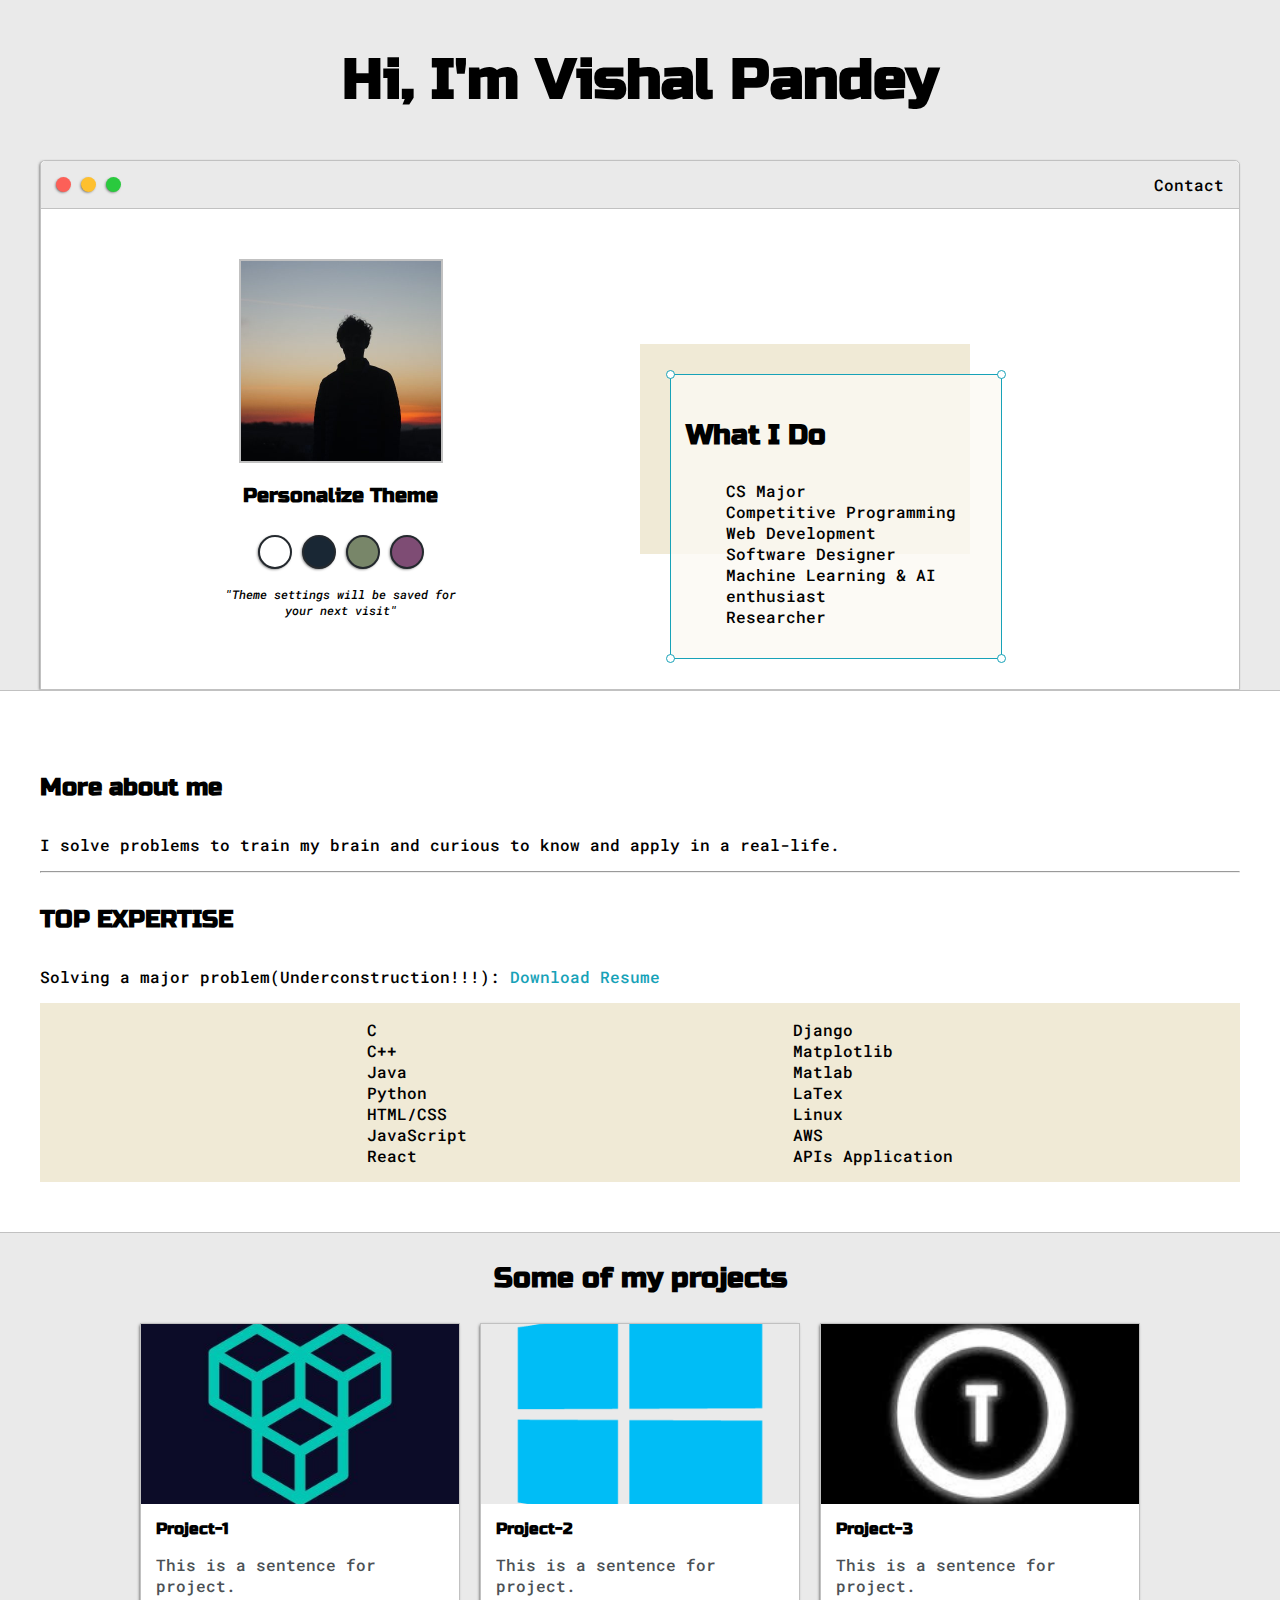
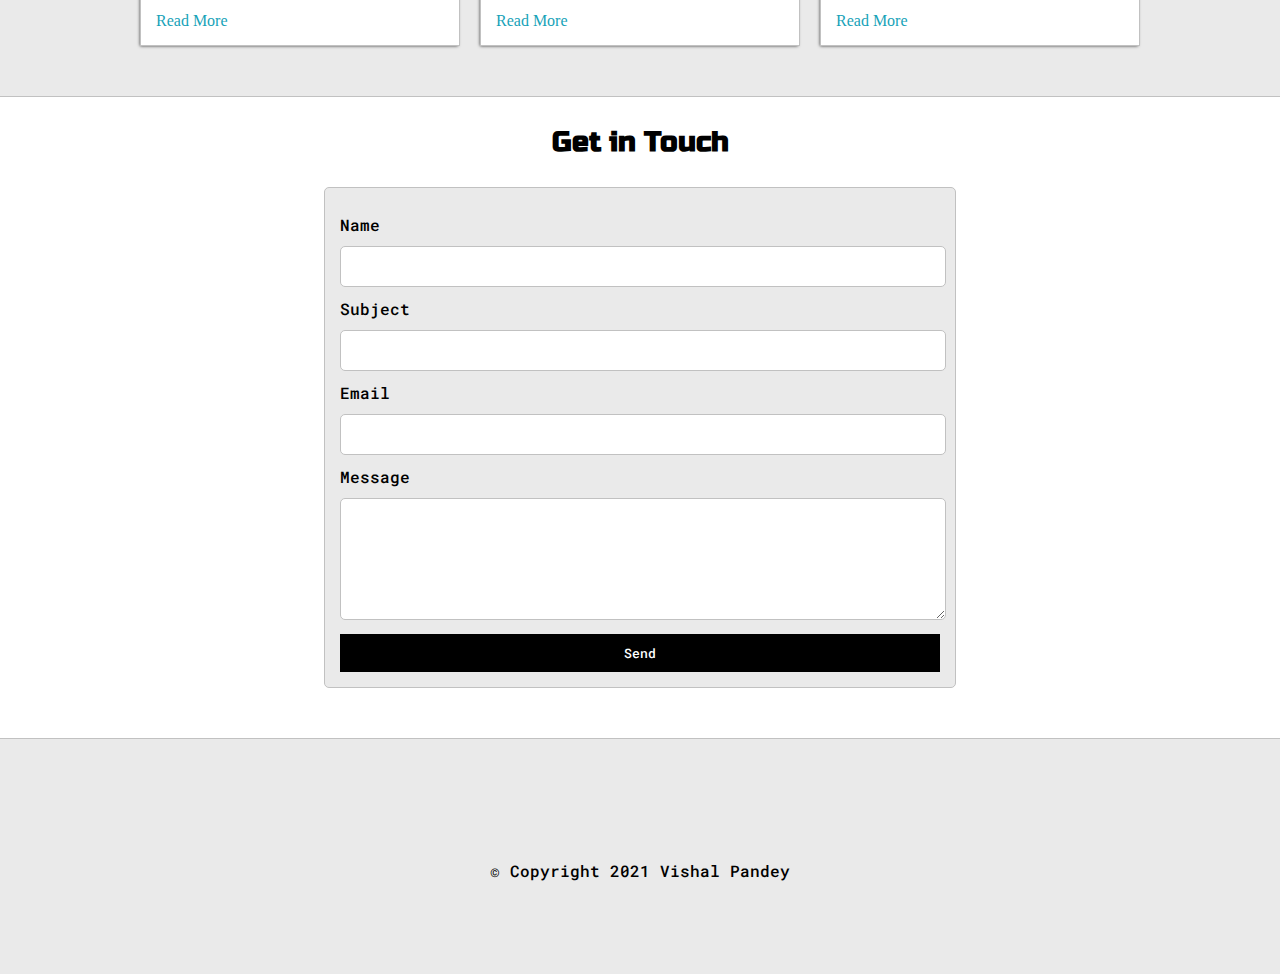
==== index.html @ 39fe1a5c "personal website" ====
<!DOCTYPE html>
<html lang="en">
<head>
    <meta charset="UTF-8">
    <meta http-equiv="X-UA-Compatible" content="IE=edge">
    <meta name="viewport" content="width=device-width, initial-scale=1.0">
    <title>Vishal Pandey</title>

    <!-- ============================== CSS ========================= -->
    <link rel="stylesheet" href="style.css">
    <!-- <link id="theme-style" rel="stylesheet" type="text/css" href="blue.css">
    <link id="theme-style" rel="stylesheet" type="text/css" href="green.css">
    <link id="theme-style" rel="stylesheet" type="text/css" href="purple.css"> -->
    <link id="theme-style" rel="stylesheet" type="text/css" href="">
    <link rel="stylesheet" href="https://unicons.iconscout.com/release/v4.0.0/css/line.css">

    <!--========================== Google Fonts ======================= -->
    <link href="https://fonts.googleapis.com/css2?family=Poppins:wght@400;500;600&display=swap" rel="stylesheet">
    <link href="https://fonts.googleapis.com/css2?family=Roboto+Mono:ital,wght@1,500&display=swap" rel="stylesheet">
    <link href="https://fonts.googleapis.com/css2?family=Russo+One&display=swap" rel="stylesheet">

    <!-- ======================= Favicon ======================= -->
    <link rel="apple-touch-icon" sizes="180x180" href="favicon/android-chrome-192x192.png">
    <link rel="icon" type="image/png" sizes="32x32" href="favicon/android-chrome-512x512.png">
    <link rel="icon" type="image/png" sizes="16x16" href="favicon/apple-touch-icon.png">
    <link rel="manifest" href="favicon/site.webmanifest"> 

</head>
<body>


    <section class="s1">
        <div class="main-container">
            <div class="greeting-wrapper">
                <h1>Hi, I'm Vishal Pandey</h1>
            </div>

            <div class="intro-wrapper">
                <div class="nav-wrapper">
                    <div class="dots-wrapper">
                        <div id="dot-1" class="browser-dot"></div>
                        <div id="dot-2" class="browser-dot"></div>
                        <div id="dot-3" class="browser-dot"></div>
                    </div>

                    <ul id="navigation">
                        <li> <a href="contact.html">Contact</a> </li>
                    </ul>
                </div>

                <div class="left-column">
                    <img id="profile_pic" src="images/vishal.jpg">
                    <h5 style = "text-align: center; line-height: 0;">Personalize Theme</h5>

                    <div id="theme-options-wrapper">
                        <div data-mode="light" id="light-mode" class="theme-dot"></div>
                        <div data-mode="blue" id="blue-mode" class="theme-dot"></div>
                        <div data-mode="green" id="green-mode" class="theme-dot"></div>
                        <div data-mode="purple" id="purple-mode" class="theme-dot"></div>
                    </div>
                    <p id="settings-note">"Theme settings will be saved for <br> your next visit"</p>
                </div>

                <div class="right-column">
                    <div id="preview-shadow">
                        <div id="preview">
                            <div class="corner" id="corner-t1"></div>
                            <div class="corner" id="corner-tr"></div>
                            <h3>What I Do</h3>
                            <ul>
                                <li>CS Major</li>
                                <li>Competitive Programming</li>
                                <li>Web Development</li>
                                <li>Software Designer</li>
                                <li>Machine Learning & AI enthusiast</li>
                                <li>Researcher</li>
                            </ul>
                            <div class="corner" id="corner-br"></div>
                            <div class="corner" id="corner-bl"></div>
                        </div>
                    </div>
                </div>
            </div>
        </div>
    </section>

    <section class="s2">
        <div class="main-container">

            <div class="about-wrapper">
                <div class="about-me">
                    <h4>More about me</h4>
                    <p>I solve problems to train my brain and curious to know and apply in a real-life.</p>
                    <p></p>

                    <hr>

                    <h4>TOP EXPERTISE</h4>
                    <p> Solving a major problem(Underconstruction!!!): <a target="_blank" href="components/resume.html">Download Resume</a> </p>

                    <div id="skills">
                        <ul>
                            <li>C</li>
                            <li>C++</li>
                            <li>Java</li>
                            <li>Python</li>
                            <li>HTML/CSS</li>
                            <li>JavaScript</li>
                            <li>React</li>
                        </ul>

                        <ul>
                            <li>Django</li>
                            <li>Matplotlib</li>
                            <li>Matlab</li>
                            <li>LaTex</li>
                            <li>Linux</li>
                            <li>AWS</li>
                            <li>APIs Application</li>
                        </ul>
                    </div>
                </div>

                <!-- Right column thinking part -->

                <!-- <div class="social-links">
                    <img id="social_img" src="">
                    <h3>Social Links</h3>
                    <a target="_blank" href="https://www.instagram.com/thisisvishalpandey/">Instagram: @thisisvishalpandey</a>
                    <a target="_blank" href="https://github.com/Vishal-sys-code">GitHub: @tmleyncodes</a>
                </div> -->
            </div>

        </div>
    </section>
    
    <section class="s1">
        <div class="main-container">
            <h3 style="text-align: center;"> Some of my projects </h3>

            <div class="post-wrapper">

                <div>
                    <div class="post">
                        <img class="thumbnail" src="images/project1.jpg">
                        <div class="post-preview">
                            <h6 class="post-title">Project-1</h6>
                            <p class="post-intro">This is a sentence for project.</p>
                            <a href="project1.html">Read More</a>
                        </div>
                    </div>
                </div>

                <div>
                    <div class="post">
                        <img class="thumbnail" src="images/project2.png">
                        <div class="post-preview">
                            <h6 class="post-title">Project-2</h6>
                            <p class="post-intro">This is a sentence for project.</p>
                            <a href="#">Read More</a>
                        </div>
                    </div>
                </div>

                <div>
                    <div class="post">
                        <img class="thumbnail" src="images/project3.jpg">
                        <div class="post-preview">
                            <h6 class="post-title">Project-3</h6>
                            <p class="post-intro">This is a sentence for project.</p>
                            <a href="#">Read More</a>
                        </div>
                    </div>
                </div>

            </div>
        </div>
    </section>

    <section class="s2">
        <div class="main-container">
          <h3 style="text-align: center;"> Get in Touch </h3>

          <form id="contact-form">

            <label>Name</label>
            <input class="input-field" type="text" name="name"></input>

            <label>Subject</label>
            <input class="input-field" type="text" name="subject"></input>

            <label>Email</label>
            <input class="input-field" type="text" name="email"></input>

            <label>Message</label>
            <textarea class="input-field" type="text" name="message"></textarea>

            <input id="submit-btn" type="submit" value="Send">
          </form>
        </div>
    </section>
    <script type="text/javascript" src="script.js"></script>

    <footer id="footer">

        <a href="https://www.linkedin.com/in/vishal-pandey-992248189/">
            <i class="uil uil-linkedin"></i>
        </a>

        <a href="https://www.facebook.com/tmleyncodes/">
            <i class="uil uil-facebook"></i>
        </a>
        
        <a href="https://www.instagram.com/thisisvishalpandey/">
            <i class="uil uil-instagram-alt"></i>
        </a>

        <a href="https://github.com/Vishal-sys-code">
            <i class="uil uil-github"></i>
        </a>

        <a href="mailto: thisisvishalpandey@gmail.com">
            <i class="uil uil-envelope-alt"></i>
        </a>

        <p>© Copyright 2021 Vishal Pandey</p>
    </footer>

</body>
</html>
---- style.css ----
:root{
    --mainColor:#eaeaea;
    --secondaryColor:#fff;

    --borderColor:#c1c1c1;

    --mainText: black;
    --secondaryText: #4b5156;

    --themeDotBorder: #24292e;

    --previewBg:rgb(251,249,243,0.8);

    --previewShadow:#f0ead6;

    --buttonColor: black;
}

body *{
    transition: 0.3s;
}

html, body{
    padding: 0;
    margin: 0;
}

h1, h2, h3, h4, h5, h6, strong{
    color: var(--mainText);
    font-family: 'Russo One', sans-serif;
}

p, li, span, label, input, textarea{
    color: var(--mainText);
    font-family: 'Roboto Mono', monospace;
    font-weight: 500;
}

a{
    text-decoration: none;
    color: #17a2b8;
}

ul{
    list-style: none;
}

h1 {font-size: 56px;}
h2 {font-size: 26px;}
h3 {font-size: 28px;}
h4 {font-size: 24px;}
h5 {font-size: 20px;}
h6 {font-size: 16px;}


.s1{
    background-color: var(--mainColor);
    border-bottom: 1px solid var(--borderColor);
    overflow: auto;
}

.s2{
    background-color: var(--secondaryColor);
    border-bottom:1px solid var(--borderColor);
    overflow: auto;
}

.main-container{
    width: 1200px;
    margin: 0 auto;
}

.greeting-wrapper{
    display: grid;
    text-align: center;
    align-content: center;
    min-height: 10em;
}

.intro-wrapper{
    background-color: var(--secondaryColor);
    border: 1px solid var(--borderColor);
    border-radius: 5px 5px 0 0;
    -webkit-box-shadow: -1px 1px 3px -1px rgba(0,0,0,0.75);
    -moz-box-shadow: -1px 1px 3px -1px rgba(0,0,0,0.75);
    box-shadow: -1px 1px 3px -1px rgba(0,0,0,0.75);
    display: grid;
    grid-template-columns: 1fr 1fr;
    grid-template-rows: 3em 30em;
    grid-template-areas: 
        'nav-wrapper nav-wrapper'     
        'left-column right-column'
    ;
}

.nav-wrapper{
    grid-area: nav-wrapper;
    border-bottom: 1px solid var(--borderColor); 
    display: flex;
    justify-content: space-between;
    align-items: center;
    background-color: var(--mainColor);
    border-radius: 5px 5px 0 0;
}

#navigation a{
    color: var(--mainText);
}

#navigation{
    margin: 0;
    padding: 10px;
}

#navigation li{
    display: inline-block;
    margin-right: 5px;
    margin-left: 5px;
}

.dots-wrapper{
    display: flex;
    padding: 10px;
}

#dot-1{
    background-color: #FC6058;
}
#dot-2{
    background-color: #FEC02F;
}
#dot-3{
    background-color: #2ACA3E;
}

.browser-dot{
    background-color: black;
    height: 15px;
    width: 15px;
    margin: 5px;
    border-radius: 50%;
    -webkit-box-shadow: -1px 1px 3px -1px rgba(0,0,0,0.75);
    -moz-box-shadow: -1px 1px 3px -1px rgba(0,0,0,0.75);
    box-shadow: -1px 1px 3px -1px rgba(0,0,0,0.75);
}

.left-column{
    grid-area: left-column; 
    padding-top: 50px;
    padding-bottom: 50px;
}

#profile_pic{
    display: block;
    margin: 0 auto;
    height: 200px;
    width: 200px;
    object-fit: cover;
    border: 2px solid var(--borderColor);
}

#theme-options-wrapper{
    display: flex;
    justify-content: center;
}

.theme-dot{
    height: 30px;
    width: 30px;
    background-color: black;
    border-radius: 50%;
    margin: 5px;
    border: 2px solid var(--themeDotBorder);
    -webkit-box-shadow: -1px 1px 3px -1px rgba(0,0,0,0.75);
    -moz-box-shadow: -1px 1px 3px -1px rgba(0,0,0,0.75);
    box-shadow: -1px 1px 3px -1px rgba(0,0,0,0.75);
    cursor: pointer;
}

.theme-dot:hover{
    border-width: 5px;
}

#light-mode{
    background-color: #fff;
}

#blue-mode{
    background-color: #192734;
}

#green-mode{
    background-color: #788669;
}

#purple-mode{
    background-color: #7E4C74;
}

#settings-note{
    font-size: 12px;
    font-style: italic;
    text-align: center;
}

#preview{
    width: 300px;
    border: 1.5px solid #17a2b8;
    background-color: var(--previewBg);
    padding: 15px;
    position: relative;
}

#preview-shadow{
    background-color: var(--previewShadow);
    width: 300px;
    height: 180px;
    padding-left: 30px;
    padding-top: 30px;
}

.corner{
    width: 7px;
    height: 7px;
    border-radius: 50%;
    border: 1.5px solid #17a2b8;
    background-color: #fff;
    position: absolute;
}

#corner-t1{
    top: -5px;
    left: -5px;
}

#corner-tr{
    top: -5px;
    right: -5px;
}

#corner-br{
    bottom: -5px;
    right: -5px;
}

#corner-bl{
    bottom: -5px;
    left: -5px;
}



.right-column{
    grid-area: right-column; 
    display: grid;
    align-content: center; 
    padding-top: 50px;
    padding-bottom: 50px;
}

.about-wrapper{
    display: grid;
    grid-template-columns: repeat(auto-fit, minmax(320px, 1fr)); 
    padding-bottom: 50px;
    padding-top: 50px;
    gap: 100px;
}

#skills{
    display: flex;
    justify-content: space-evenly;
    background-color: var(--previewShadow);
}

.social-links{
    display: grid;
    align-content: center;
    text-align: center;
}

#social_img{
    width: 100%;
}

.post-wrapper{
    display: grid;
    grid-template-columns: repeat(auto-fit, 320px);
    gap: 20px;
    justify-content: center;
    padding-bottom: 50px;
}

.post{
    border: 1px solid var(--borderColor);
    -webkit-box-shadow: -1px 1px 3px -1px rgba(0,0,0,0.75);
    -moz-box-shadow: -1px 1px 3px -1px rgba(0,0,0,0.75);
    box-shadow: -1px 1px 3px -1px rgba(0,0,0,0.75);
}

.post-preview{
    background-color: #fff;
    padding: 15px;
}


.post-title{
    color: black;
    margin: 0;
}

.post-intro{
    color: #4b5156;
    font-size: 16px;
}


.thumbnail{
    display: block;
    width: 100%;
    height: 180px;
    object-fit: cover;
}

#contact-form{
    display: block;
    max-width: 600px;
    margin: 0 auto;
    border: 1px solid var(--borderColor);
    padding: 15px;
    border-radius: 5px;
    background-color: var(--mainColor);
    margin-bottom: 50px;
}

#contact-form label{
    line-height: 2.7rem;
}

#contact-form textarea{
    min-height: 100px;
    font-size: 14px;
}

.input-field{
    width: 100%;
    padding-top: 10px;
    padding-bottom: 10px;
    background-color: var(--secondaryColor);
    border-radius: 5px;
    border: 1px solid var(--borderColor);
    font-size: 14px;
}

#submit-btn{
    margin-top: 10px;
    width: 100%;
    padding-top: 10px;
    padding-bottom: 10px;
    color: #fff;
    background-color: var(--buttonColor);
    border: none;
}

@media screen and (max-width: 1200px){
    .main-container{
        width: 95%;
    }
}

@media screen and (max-width: 800px){
    .intro-wrapper{
        grid-template-columns: 1fr;
        grid-template-rows: 3em 30em;
        grid-template-areas: 
            'nav-wrapper'     
            'left-column'
            'right-column'
        ;
    }

    .right-column{
        justify-content: center;
    }
}

#footer{
    background-color: var(--mainColor);
    padding: 6% 10%;
    text-align: center;
}
.uil-linkedin{
    padding: 0 20px 40px;
    font-size: 25px;
}
.uil-facebook{
    padding: 0 20px 40px;
    font-size: 25px;
}

.uil-instagram-alt{
    padding: 0 20px 40px;
    font-size: 25px;
}

.uil-github{
    padding: 0 20px 40px;
    font-size: 25px;
}

.uil-envelope-alt{
    padding: 0 20px 40px;
    font-size: 25px;
}
---- blue.css ----
:root{
    --mainColor:#152028;
    --secondaryColor:#192734;

    --borderColor:#164D56;

    --mainText: #fff;
    --secondaryText: #eeeeee;

    --themeDotBorder: #FFF;

    --previewBg:rgb(25,39,52,0.8);

    --previewShadow:#111921;

    --buttonColor: #17a2b8;
}
---- green.css ----
:root{
    --mainColor:#606856;
    --secondaryColor:#515a48;

    --borderColor:#161914;

    --mainText: #fff;
    --secondaryText: #eeeeee;

    --themeDotBorder: #FFF;

    --previewBg:rgb(81,90,72,0.8);

    --previewShadow:#2a2f25;

    --buttonColor: #669966;
}
---- purple.css ----
:root{
    --mainColor:#46344E;
    --secondaryColor:#382a3f;

    --borderColor:#1d1520;

    --mainText: #fff;
    --secondaryText: #eeeeee;

    --themeDotBorder: #FFF;

    --previewBg:rgb(29,21,32,0.8);

    --previewShadow:#2b202f;

    --buttonColor: #8534a3;
}
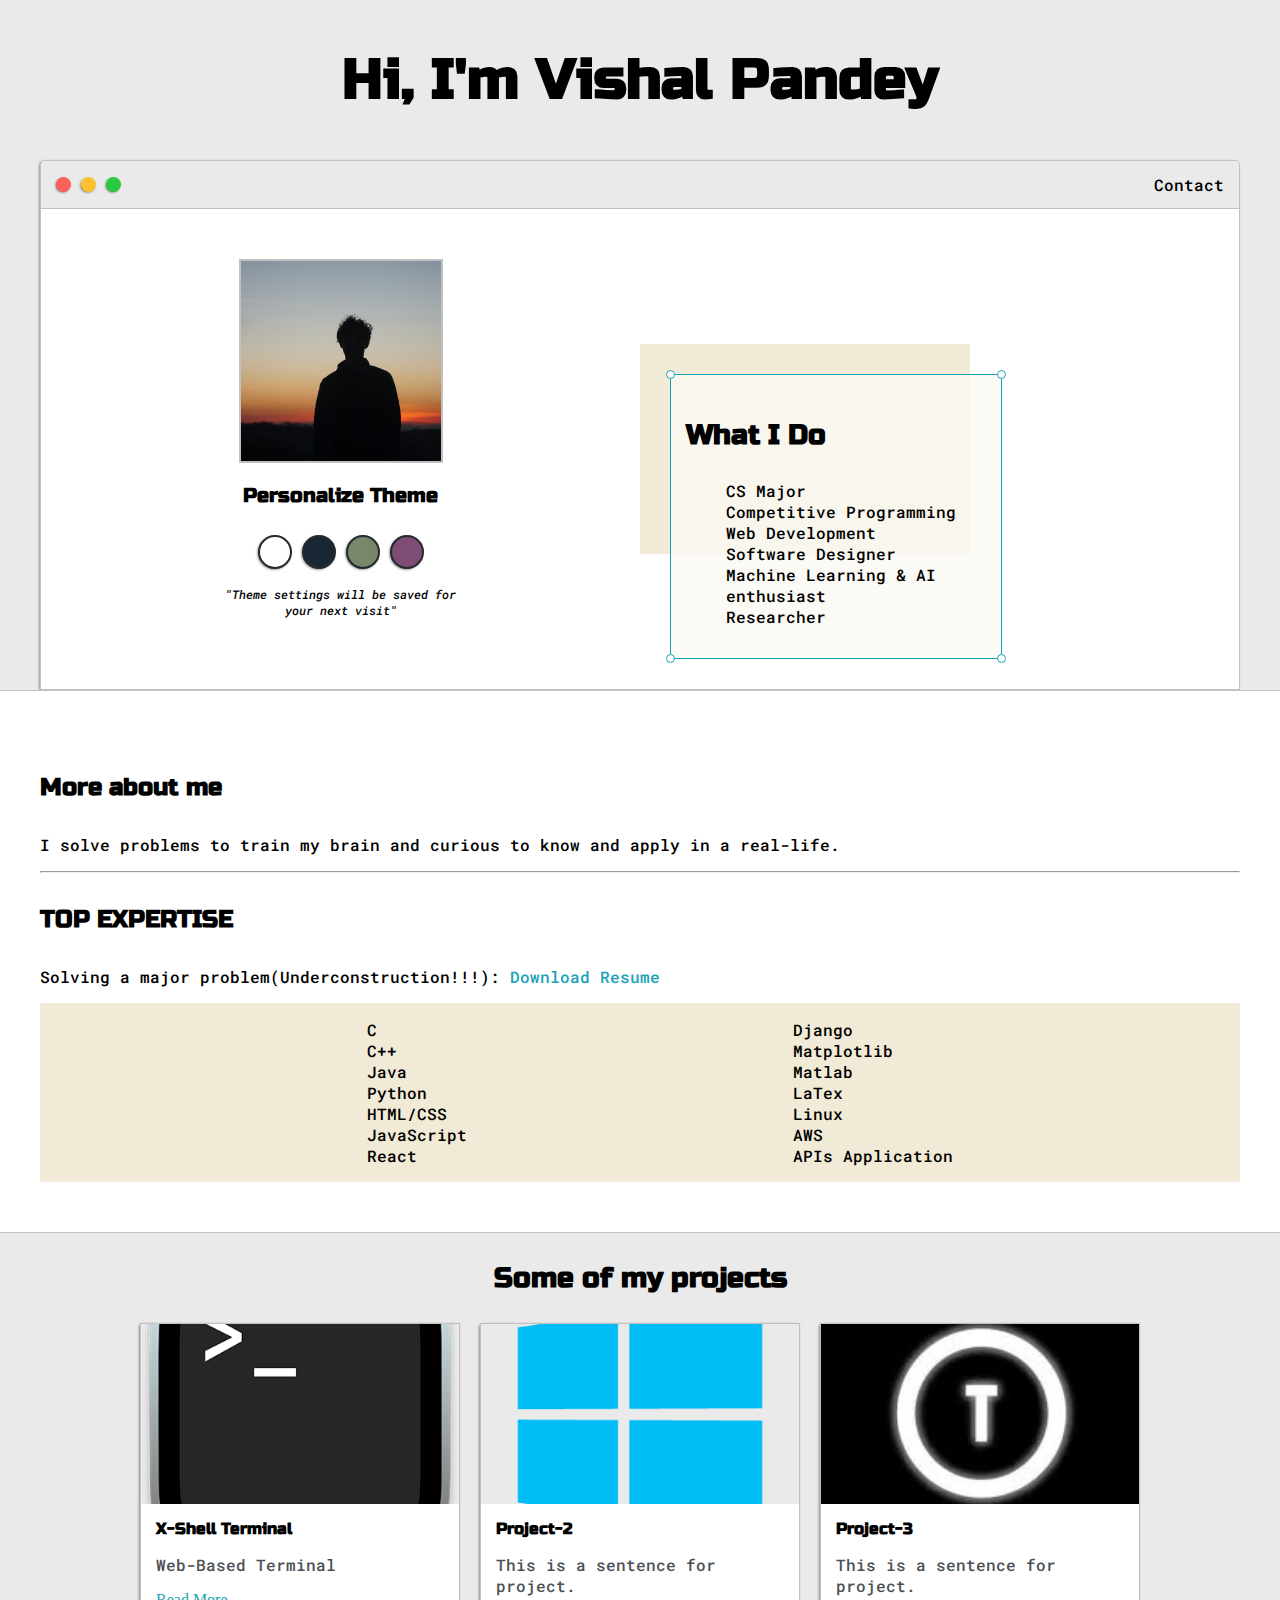
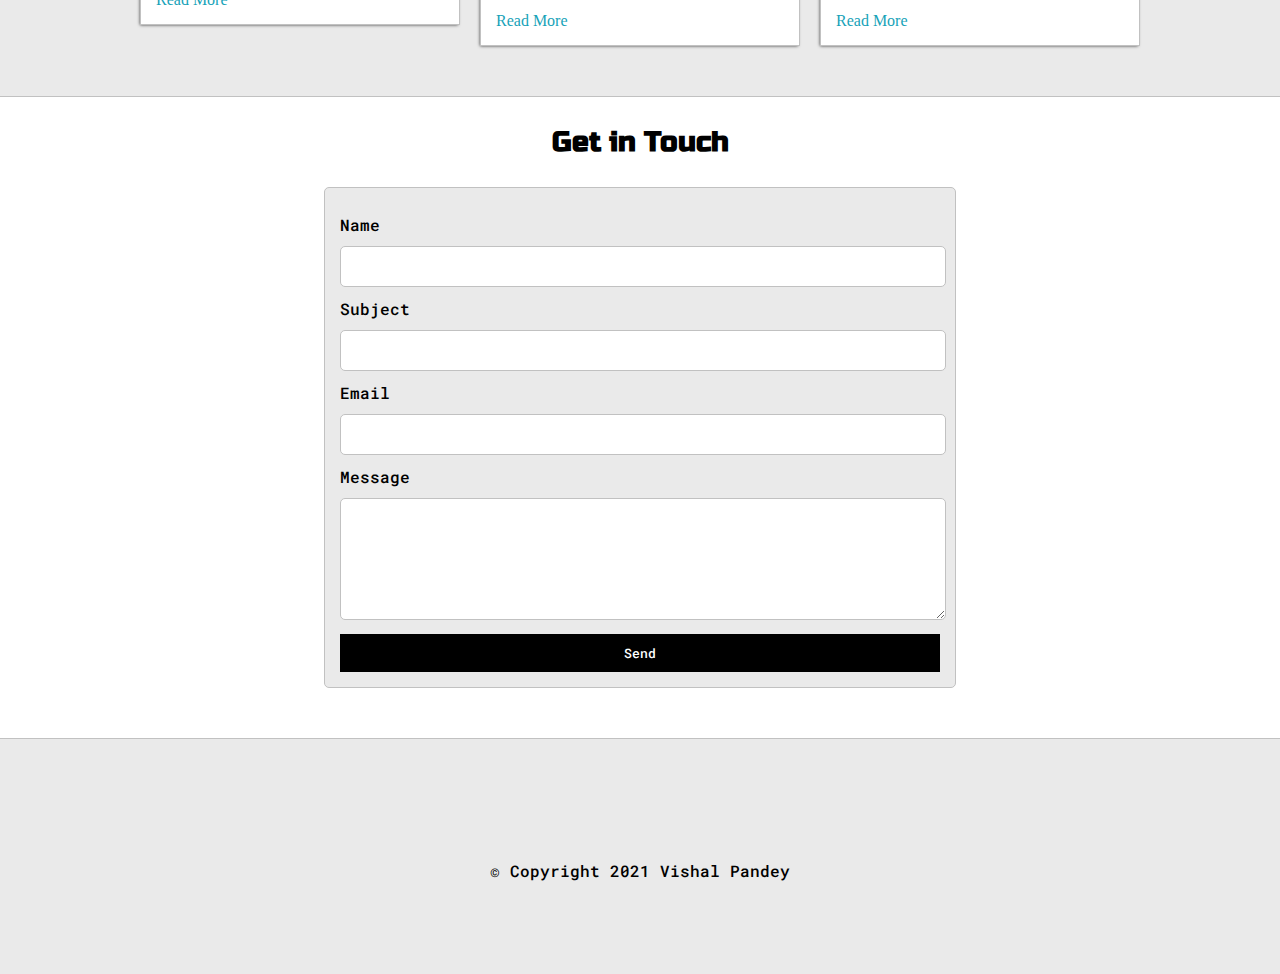
==== commit d2cc1e7a: "page-update" ====
--- a/index.html
+++ b/index.html
@@ -6,6 +6,8 @@
     <meta name="viewport" content="width=device-width, initial-scale=1.0">
     <title>Vishal Pandey</title>
 
+    <!--========================== meta ======================= -->
+    <meta name="mobile-web-app-capable" content="yes" />
     <!-- ============================== CSS ========================= -->
     <link rel="stylesheet" href="style.css">
     <!-- <link id="theme-style" rel="stylesheet" type="text/css" href="blue.css">
@@ -28,7 +30,6 @@
 </head>
 <body>
 
-
     <section class="s1">
         <div class="main-container">
             <div class="greeting-wrapper">
@@ -47,7 +48,6 @@
                         <li> <a href="contact.html">Contact</a> </li>
                     </ul>
                 </div>
-
                 <div class="left-column">
                     <img id="profile_pic" src="images/vishal.jpg">
                     <h5 style = "text-align: center; line-height: 0;">Personalize Theme</h5>
@@ -142,11 +142,11 @@
 
                 <div>
                     <div class="post">
-                        <img class="thumbnail" src="images/project1.jpg">
+                        <img class="thumbnail" src="images/project1.png">
                         <div class="post-preview">
-                            <h6 class="post-title">Project-1</h6>
-                            <p class="post-intro">This is a sentence for project.</p>
-                            <a href="project1.html">Read More</a>
+                            <h6 class="post-title">X-Shell Terminal</h6>
+                            <p class="post-intro">Web-Based Terminal</p>
+                            <a href="projects/project1.html">Read More</a>
                         </div>
                     </div>
                 </div>
--- a/style.css
+++ b/style.css
@@ -16,8 +16,13 @@
     --buttonColor: black;
 }
 
+
 body *{
     transition: 0.3s;
+}
+
+html{
+    scroll-behavior: smooth;
 }
 
 html, body{
